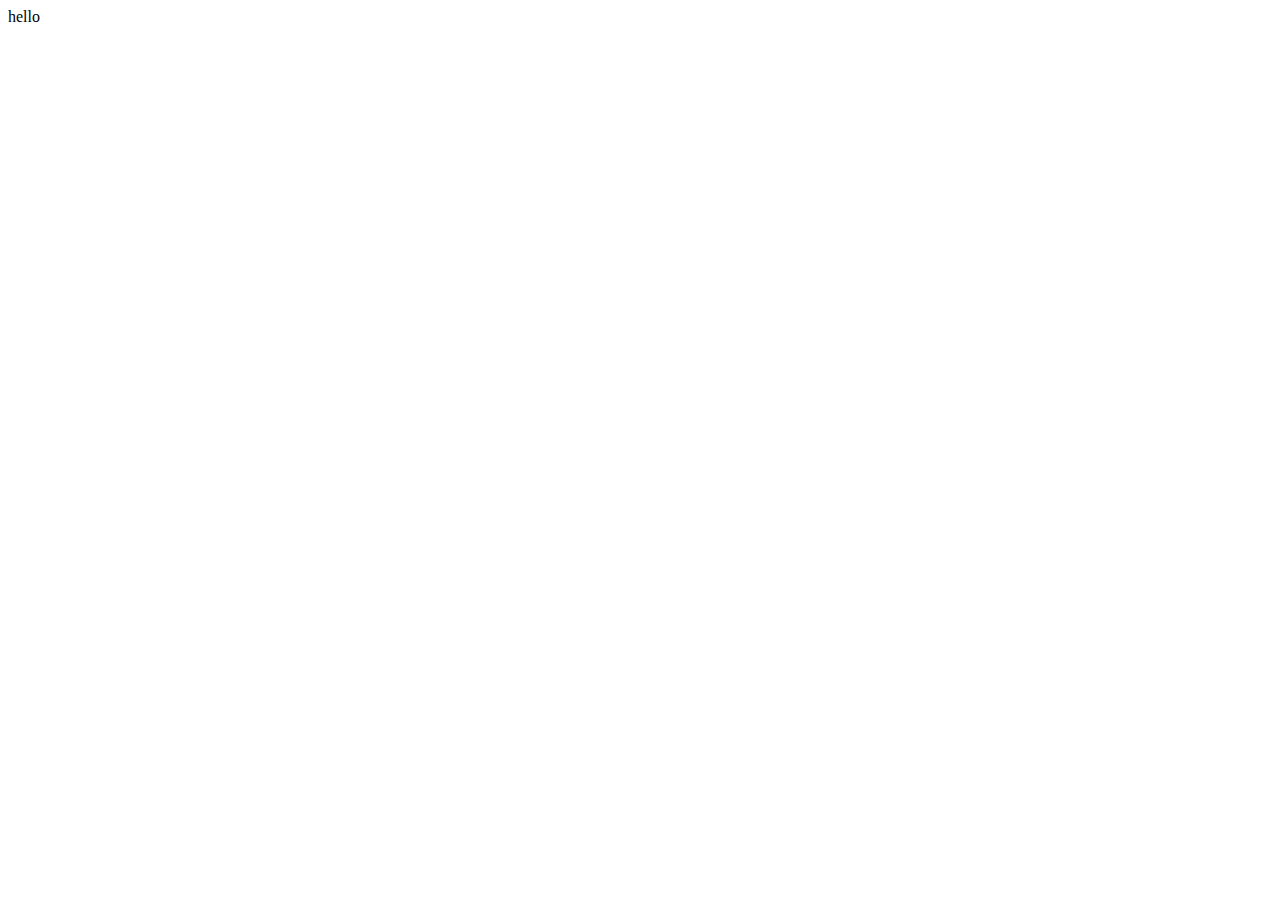
==== index.html @ cdc03733 "done" ====
<!DOCTYPE html>
<html lang="en">
<head>
    <meta charset="UTF-8">
    <meta http-equiv="X-UA-Compatible" content="IE=edge">
    <meta name="viewport" content="width=device-width, initial-scale=1.0">
    <title>Document</title>
</head>
<body>
    hello
</body>
</html>
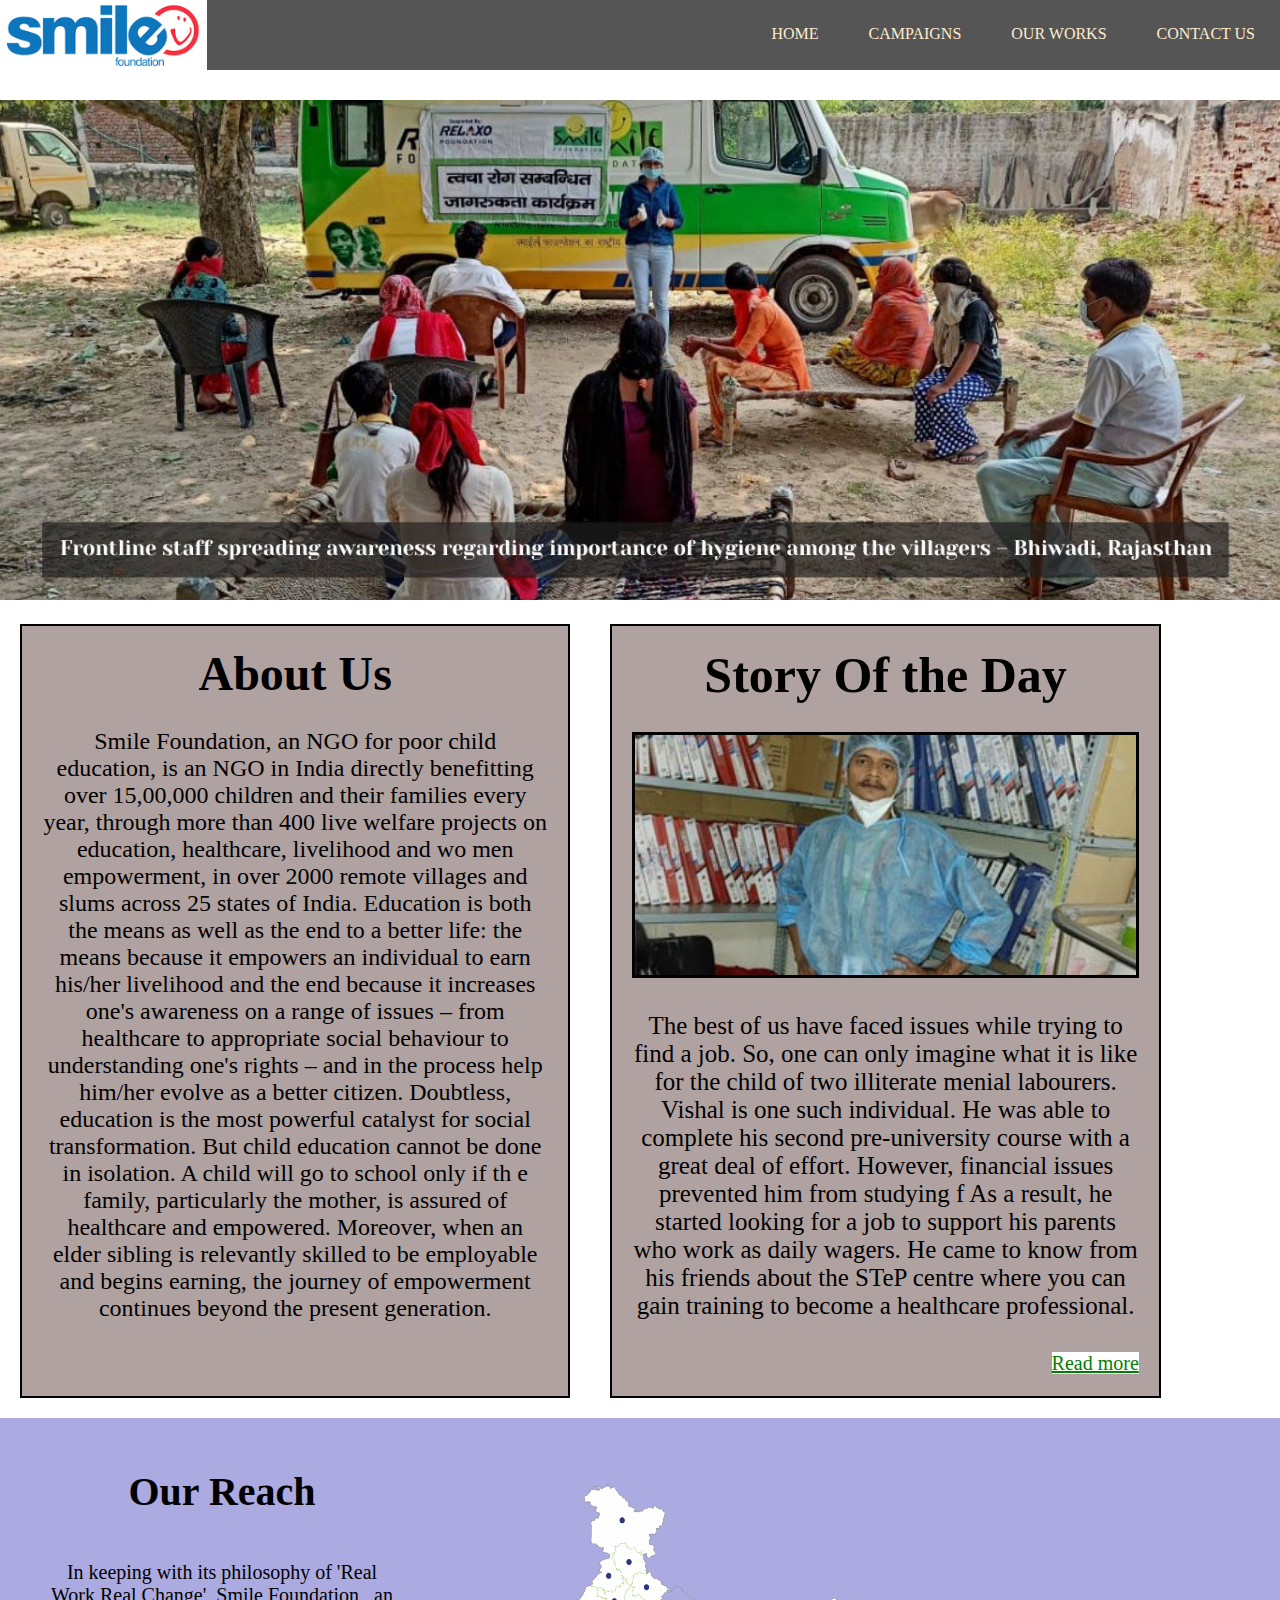
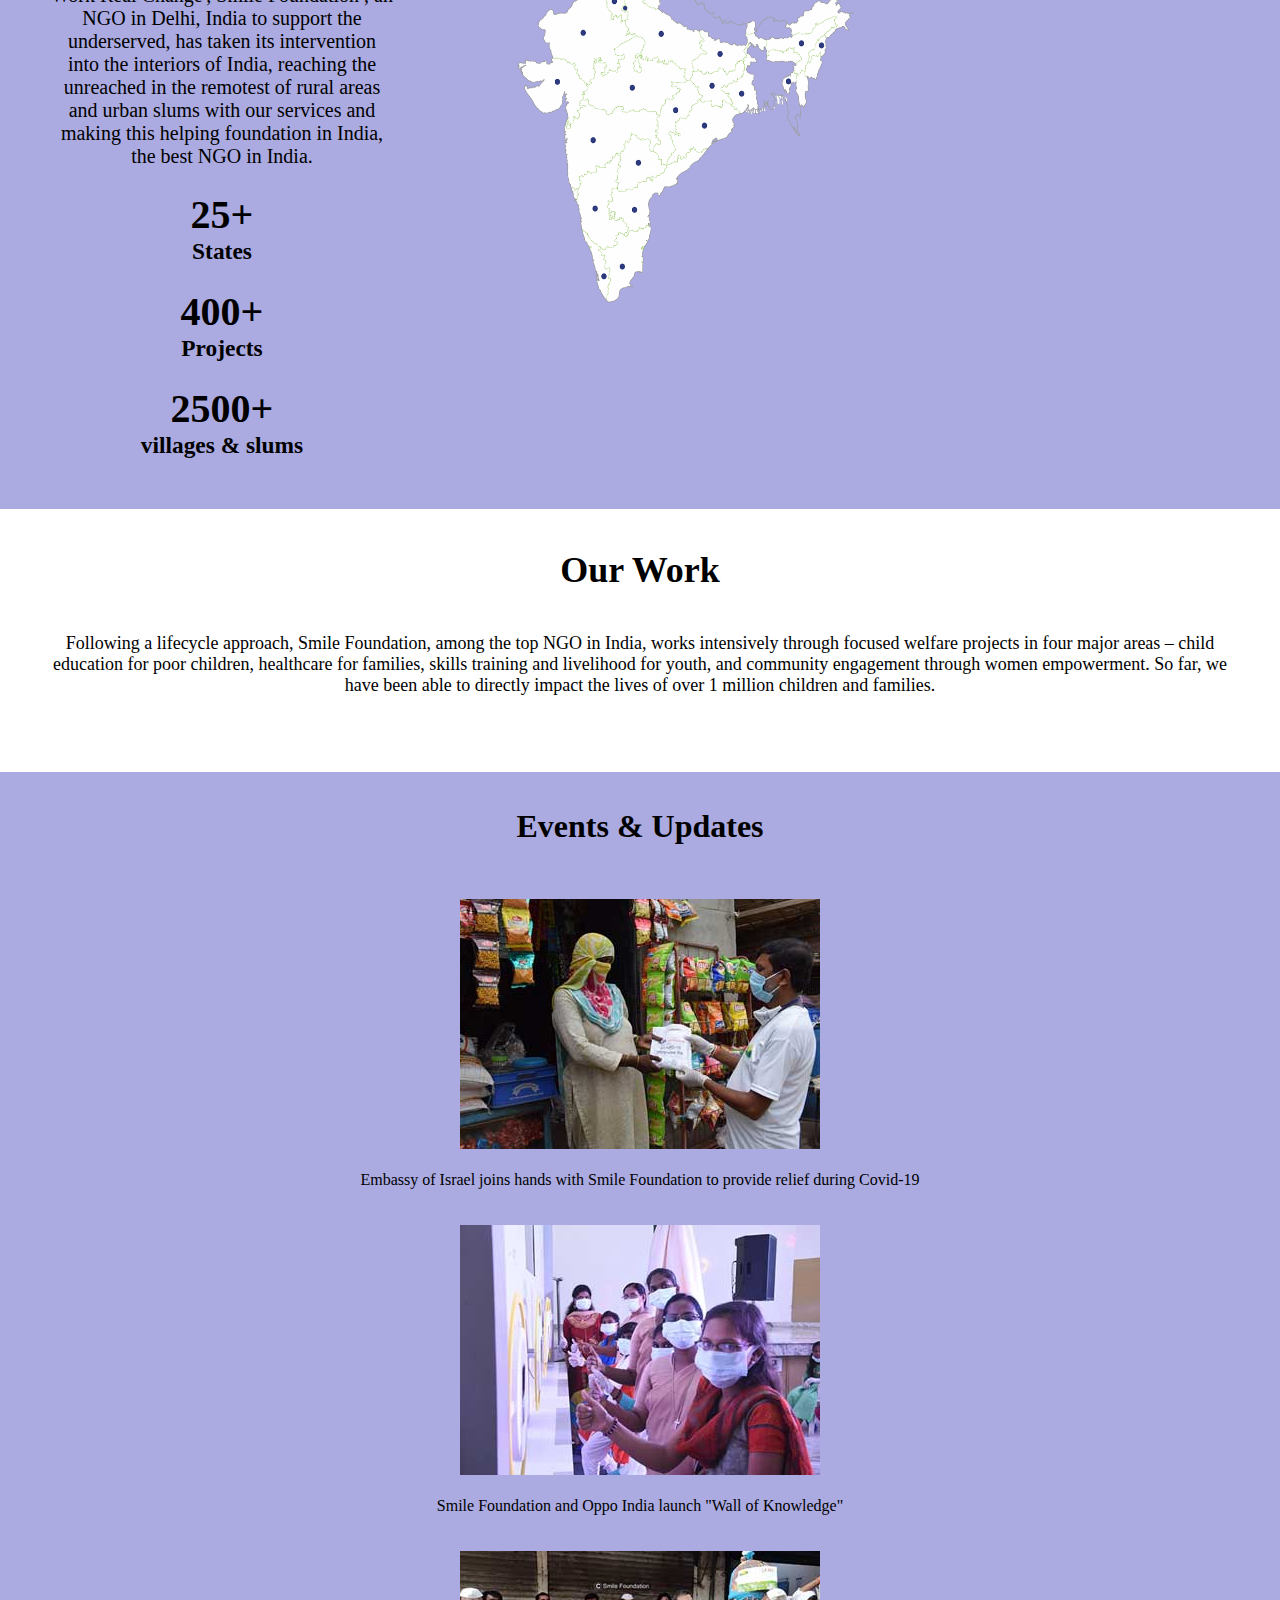
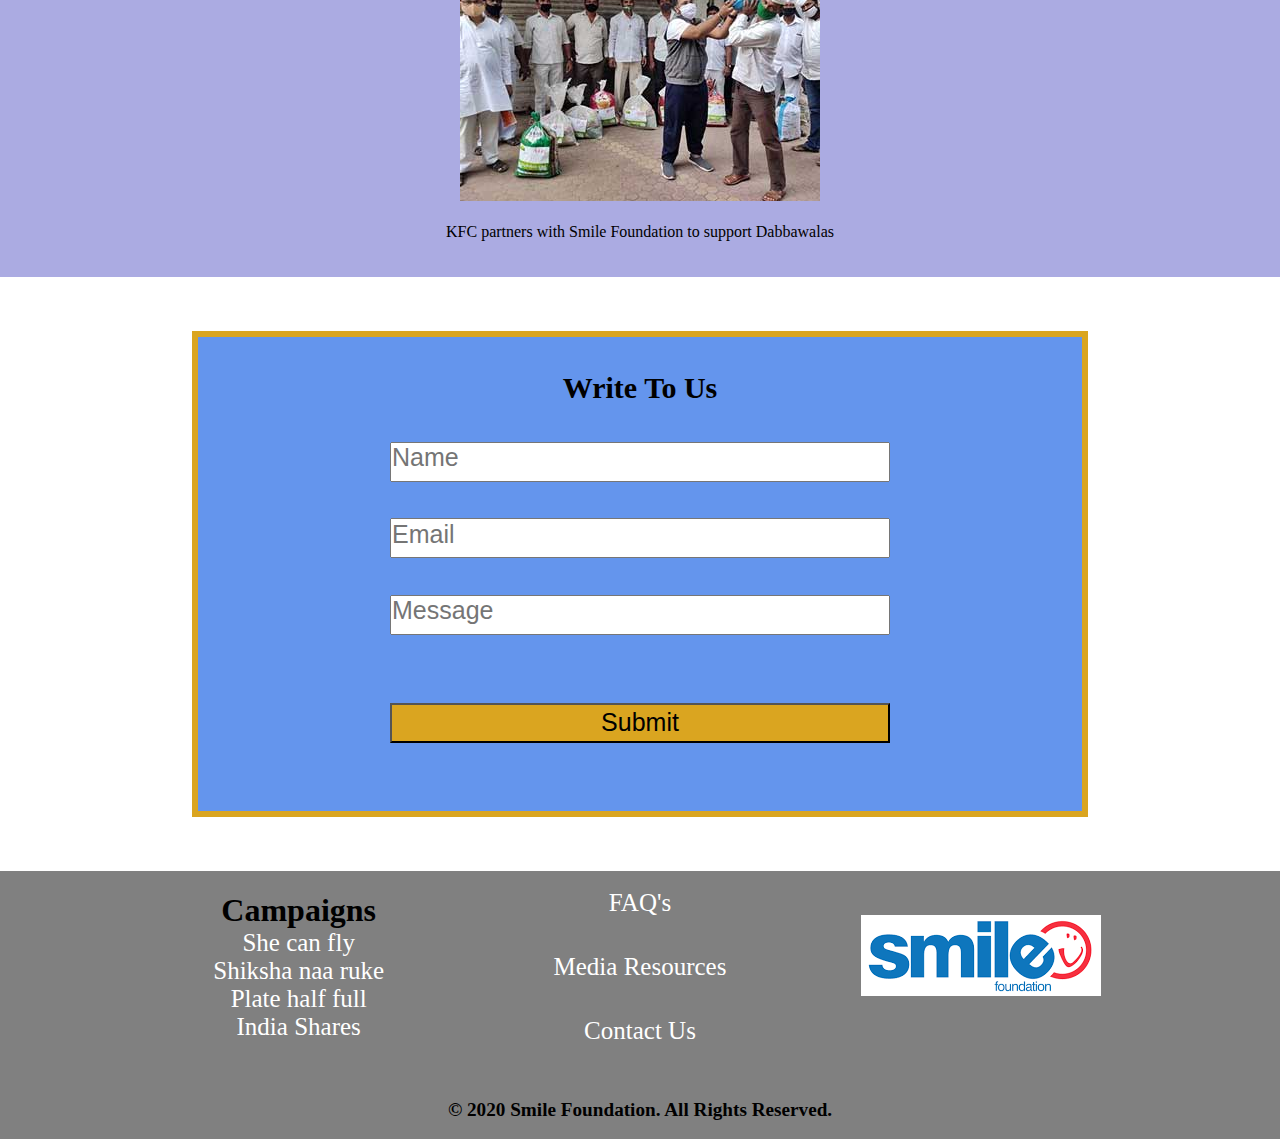
==== commit 8e94b574: "done" ====
--- a/index.html
+++ b/index.html
@@ -4,9 +4,121 @@
     <meta charset="UTF-8">
     <meta http-equiv="X-UA-Compatible" content="IE=edge">
     <meta name="viewport" content="width=device-width, initial-scale=1.0">
+    <link rel="stylesheet" type="text/css" href="icss.css">
     <title>Document</title>
 </head>
 <body>
-    hello
+    <div class="headclass">
+<img id="himg" src="img\download.png">
+
+<nav>
+<ul><li><a href="contact.html">CONTACT US</a></li>
+    <li><a href="work.html">OUR WORKS</a></li>
+    <li><a href="camp.html">CAMPAIGNS</a></li>
+    <li><a href="#">HOME</a></li>
+   
+    
+    
+</ul>
+</nav>
+</div>  
+<div class="fimg"><img id="fea" src="img\fimg.jpg" alt="help"></div>
+
+<div class="abtmain">
+    <div class="abt abt1">
+    <h1>About Us</h1><br>
+    Smile Foundation, an NGO for poor child education, is an NGO in India directly
+     benefitting over 15,00,000 children and their families every year, through
+      more than 400 live welfare projects on education, healthcare, livelihood and wo
+men empowerment, in over 2000 remote villages and slums across 25 states of India.
+Education is both the means as well as the end to a better life: the means
+ because it empowers an individual to earn his/her livelihood and the end because it increases one's awareness on a range of issues – from healthcare to appropriate social behaviour to understanding one's rights – and in the process help him/her evolve as a better citizen.
+Doubtless, education is the most powerful catalyst for social transformation. 
+But child education cannot be done in isolation. A child will go to school only if th
+e family, particularly the mother, is assured of healthcare and empowered. 
+Moreover, when an elder sibling is relevantly skilled to be employable and begins
+ earning, the journey of empowerment continues beyond the present generation.
+</div>
+
+<div class="abt abt2">
+    <h1>Story Of the Day</h1><br>
+    <img src="img\story-of-the-day.jpg" alt="photo"><br><br>
+    The best of us have faced issues while trying to find a job. So, one 
+    can only imagine what it is like for the child of two illiterate menial labourers.
+    Vishal is one such individual. He was able to complete his second pre-university course with a great deal of effort. However, financial issues prevented him from studying f
+     As a result, he started looking for a job to support his parents who work as daily wagers.
+     He came to know from his friends about the STeP centre where you can gain training to become a healthcare professional.
+    <br><br><div id="rm"><a href="rm.html">Read more</a></div>
+</div>
+</div>
+
+
+<div class="reachmain">
+<div class="reach"><h1>Our Reach</h1><br><br>
+    In keeping with its philosophy of 'Real Work Real Change', Smile Foundation , an NGO
+     in Delhi, India to support the underserved, has taken its intervention into the 
+     interiors of India, reaching the unreached in the remotest of rural areas and urban 
+     slums with our services and making this helping foundation in India, the best NGO in
+      India.
+      <br><br>
+     <h1>25+</h1> <h3>States</h3><br>
+        <h1>400+</h1> <h3>Projects</h3><br>
+        <h1>2500+ </h1><h3>villages & slums</h3></div>
+      
+<div class="map"><img src="img\map-2018.png" alt="map"></div>
+
+</div>
+<div class="work">
+<h1> Our Work </h1><br><br>
+Following a lifecycle approach, Smile Foundation, among the top 
+NGO in India, works intensively through focused welfare projects in four 
+major areas – child education for poor children, healthcare for families, skills
+ training and livelihood for youth, and community engagement through women empowerment.
+So far, we have been able to directly impact the lives of over 1 million children 
+and families.</div><br><br>
+
+<div class="events"><br><br>
+    <h1>Events & Updates</h1><br><br><br>
+    <div class="inevents">
+        <div><img src="img\1.jpg" alt="aa"><br> <br> Embassy of Israel joins hands with Smile Foundation to provide relief during Covid-19 <br><br><br></div>
+      <div><img src="img\2.jpg" alt="aa"><br><br> Smile Foundation and Oppo India launch "Wall of Knowledge"<br><br><br></div>
+       <br><br> <div><img src="img\3.jpg" alt="aa"><br><br> KFC partners with Smile Foundation to support Dabbawalas</div>
+    </div><br><br>
+</div>
+<br><br><br>
+
+<div class="form"><br>
+<form>
+    <b> Write To Us</b><br>
+    <label id="fe" > <br><input type="text" placeholder="Name"></label><br>
+    <label id="fe"> <br><input type="email" placeholder="Email"></label><br>
+    <label id="fe"> <br><input type="text" placeholder="Message"></label><br><br><br>
+    <label id="fe"><input type="submit"></label><br><br><br>
+
+
+</form>
+
+</div>
+<br><br><br>
+<div class="mainlast">
+<div class="last">
+    <div class="last1"><ul><br>
+        <h1>Campaigns</h1> 
+        <li>She can fly</li>
+        <li>Shiksha naa ruke</li>
+        <li>Plate half full</li>
+        <li>India Shares</li>
+    </ul></div><br><br>
+    <div class="last1"><ul><br>
+        <li>FAQ's</li><br><br>
+        <li>Media Resources</li><br><br>
+        <li>Contact Us</li> </ul></div><br><br><br>
+   
+    <div class="last1"><img src="img\download.png" alt=""></div>
+</div>
+<br><br><br>
+<center>© 2020 Smile Foundation. All Rights Reserved.</center><br> </div>
+
+
 </body>
 </html>--- a/icss.css
+++ b/icss.css
@@ -0,0 +1,249 @@
+*{
+    padding: 0px;
+    margin: 0px;
+    box-sizing: border-box;
+}
+.headclass{
+    background-color: #555555;
+    width: 100%;
+    height: 70px;
+}
+#himg{
+    float: left;
+    width: auto;
+    height: 70px;
+}
+.headclass ul{
+    margin: 0px;
+    padding: 0px;
+    list-style-type: none;
+}
+.headclass li{
+    float: right;
+
+}
+.headclass li a{
+    display: block;
+    color: blanchedalmond;
+    text-decoration: none;
+    padding: 25px;
+}
+li a:hover{
+    background-color: #111;
+}
+
+.fimg{
+    width: 100%;
+    margin-top: 30px;
+    text-align: center;
+}
+
+.abtmain{
+    display: flex;
+    flex-wrap: wrap;
+    text-align: center;
+}
+.abt{
+    text-align: center;
+
+    height: auto;
+    color: black;
+    margin: 20px;
+    background-color:#b1a2a2;
+    border:2px solid black;
+    padding: 20px;
+    font-size: 18px;
+}
+.abt h1{
+    text-align: center;
+}
+
+#rm{
+    display: block;
+text-align: right;
+}
+#rm a{
+    background-color: white;
+    color: green;
+    font-size: 20px;
+}
+
+.reachmain{
+    display: flex;
+    flex-wrap: wrap;
+    
+    text-align: center;
+    background-color: rgb(171, 171, 226);
+    
+}
+.reach{
+    height: auto;
+    color: black;
+    margin: 30px;
+    padding: 20px;
+    font-size: 20px;
+}
+
+.work{
+    font-size: 18px;
+    margin: 20px;
+    padding: 20px;
+    text-align: center;
+}
+.events{
+    text-align: center;
+    background-color: rgb(171, 171, 226);
+}
+
+.inevents{
+    display: flex;
+    flex-wrap: wrap;
+
+}
+.form{
+    width: 70%;
+    margin: auto;
+    text-align: center;
+    font-size: 30px;
+    background-color: cornflowerblue;
+    border: 6px solid goldenrod;
+}
+input{
+    height: 40px;
+}
+::placeholder{
+    font-size: 25px;
+}
+input[type=submit]{
+    font-size: 25px;
+    background-color: goldenrod;
+}
+
+.last{
+    display: flex;
+    flex-wrap: wrap;
+    width: 80%;
+    margin: auto;
+    
+}
+.last1{
+    text-align: center;
+
+}
+.last1 li{
+    list-style-type: none;
+    color: white;
+    font-size: 25px;
+}
+.mainlast{
+    background-color: gray;
+}
+center{
+    font-size: larger;
+    font-weight: bold;
+}
+
+@media screen and (min-width: 769px ) {
+    .abt{
+        width: 47%;
+    }
+    #fea{
+        width: 100%;
+    }
+    .reach{
+        width: 43%;
+    }
+    .inevents div{
+        margin: auto;
+        width: 25%;
+    }
+    .reachmain img{
+        margin: 50px;
+        height: 450px;
+        width: 100%;
+    }
+    .abt img{
+        width: 100%;
+        
+    }
+    .abt1{
+        font-size: 24px;
+    }
+    input{
+        width: 700px;
+    }
+    .last1{
+        width: 33.3%;
+        margin: auto;
+    }
+}
+
+@media screen and (min-width: 768px ) and (max-width: 1400px)
+{
+    .abt2{
+        font-size: 25px;
+    }
+    .abt{
+        width: 43%;
+    }
+    #fea{
+        width: 100%;
+    }
+    .reach{
+        width: 30%;
+    }
+    .inevents div{
+        margin: auto;
+        width: 100%;
+    }
+    .reachmain img{
+        margin: 50px;
+        height: 450px;
+        width: 70%;
+    }
+    .abt img{
+        width: 100%;
+        border: 3px solid black;
+    }
+    input{
+        width: 500px;
+    }
+    .last1{
+        width: 33.3%;
+        margin: auto;
+    }
+    
+}
+
+@media screen and (max-width: 768px )
+{
+    .abt{
+        width: 100%;
+    }
+    #fea{
+        width: 100%;
+    }
+    .inevents div{
+        margin: auto;
+        width: 100%;
+    }
+    .reachmain img{
+        margin: 50px;
+        height: 450px;
+        width: 80%;
+    }
+    .abt img{
+        width: 100%;
+        border: 3px solid black;
+    }
+    input{
+        width: 250px;
+    }
+    .last1{
+        width: 100%;
+        margin: auto;
+    }
+    nav{
+        display: none;
+    }
+}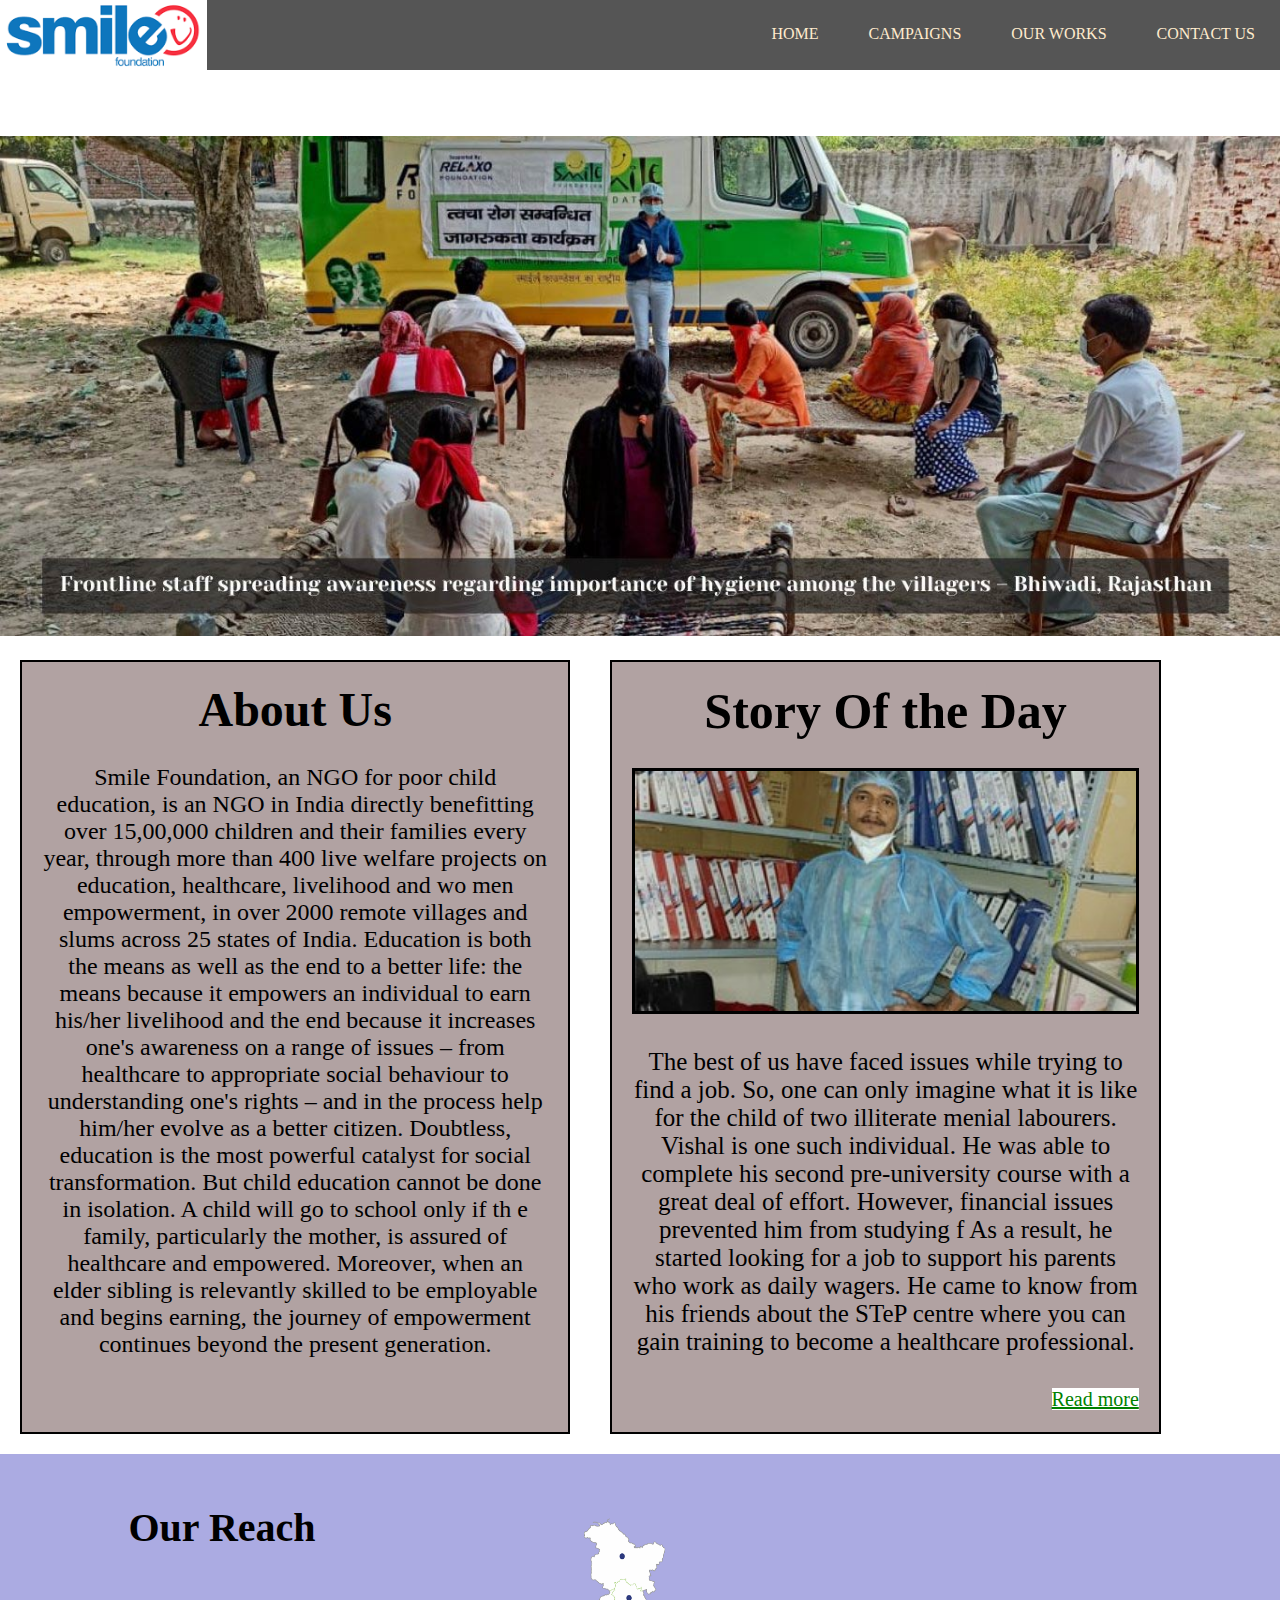
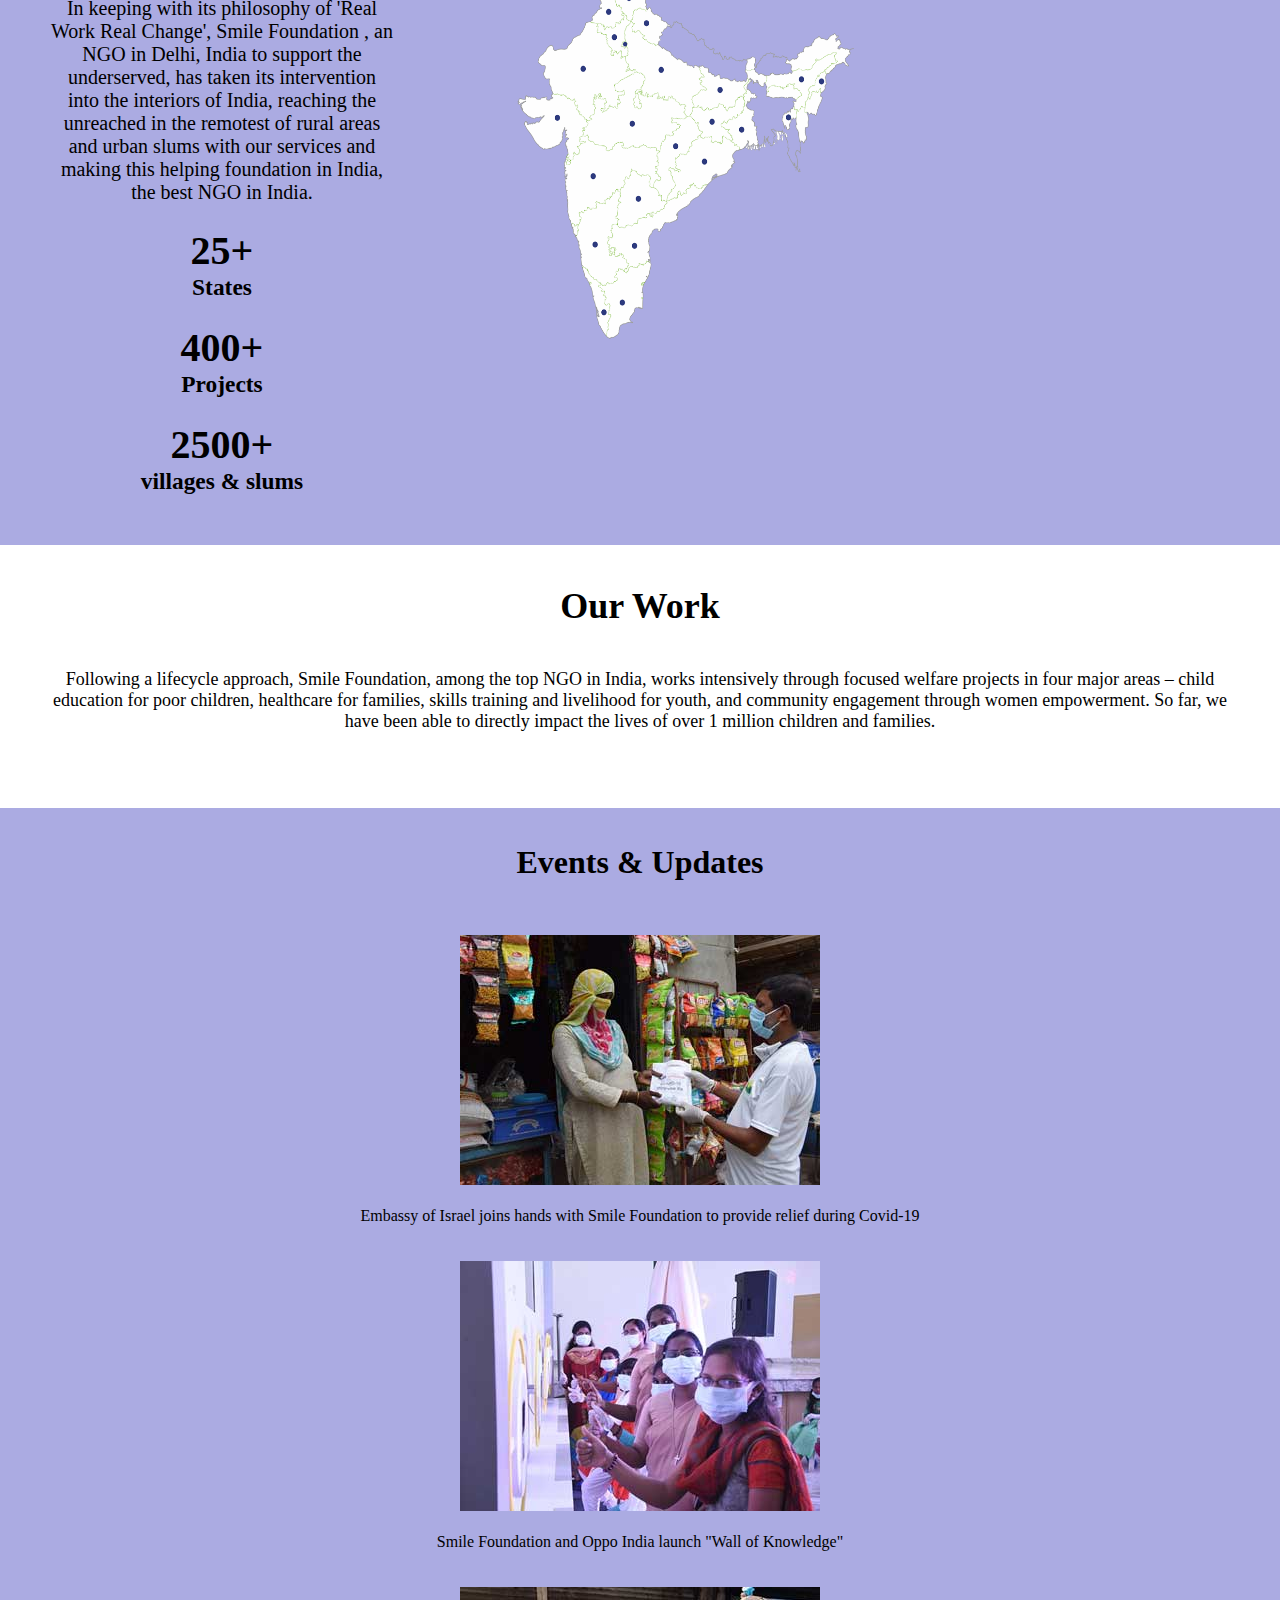
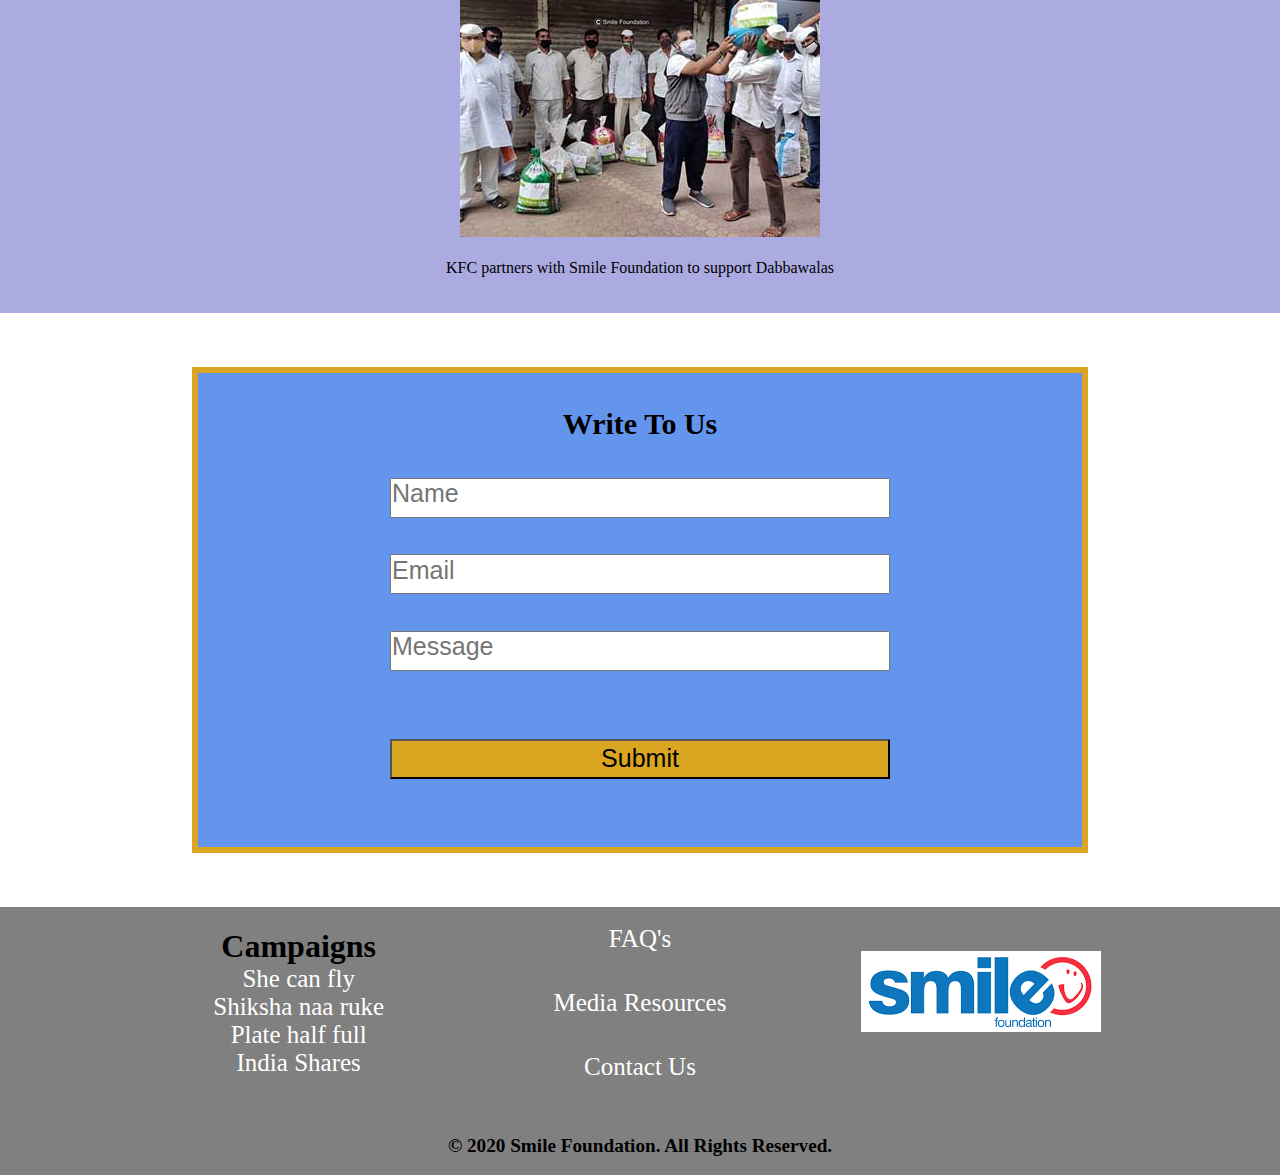
==== commit 6a1aa3ab: "done" ====
--- a/index.html
+++ b/index.html
@@ -10,6 +10,9 @@
 <body>
     <div class="headclass">
 <img id="himg" src="img\download.png">
+    
+
+
 
 <nav>
 <ul><li><a href="contact.html">CONTACT US</a></li>
@@ -21,6 +24,27 @@
     
 </ul>
 </nav>
+
+
+
+</div>
+<br><br>
+<div class="small">
+    <ul><br>
+        <li><a href="#">HOME</a></li><br>
+        <li><a href="camp.html">CAMPAIGNS</a></li><br>
+        <li><a href="work.html">OUR WORKS</a></li><br>
+        <li><a href="contact.html">CONTACT US</a></li><br>
+       
+        
+        
+       
+        
+        
+    </ul>
+
+
+
 </div>  
 <div class="fimg"><img id="fea" src="img\fimg.jpg" alt="help"></div>
 
@@ -119,6 +143,5 @@
 <br><br><br>
 <center>© 2020 Smile Foundation. All Rights Reserved.</center><br> </div>
 
-
 </body>
 </html>--- a/icss.css
+++ b/icss.css
@@ -176,6 +176,9 @@
         width: 33.3%;
         margin: auto;
     }
+    .small{
+        display: none;
+    }
 }
 
 @media screen and (min-width: 768px ) and (max-width: 1400px)
@@ -212,6 +215,9 @@
         width: 33.3%;
         margin: auto;
     }
+    .small{
+        display: none;
+    }
     
 }
 
@@ -246,4 +252,16 @@
     nav{
         display: none;
     }
+  .small{
+      text-align: center;
+      background: #555555;
+
+  }
+  .small li a{
+      color: bisque;
+      font-size: 18px;
+      text-decoration: none;
+  }
+
+
 }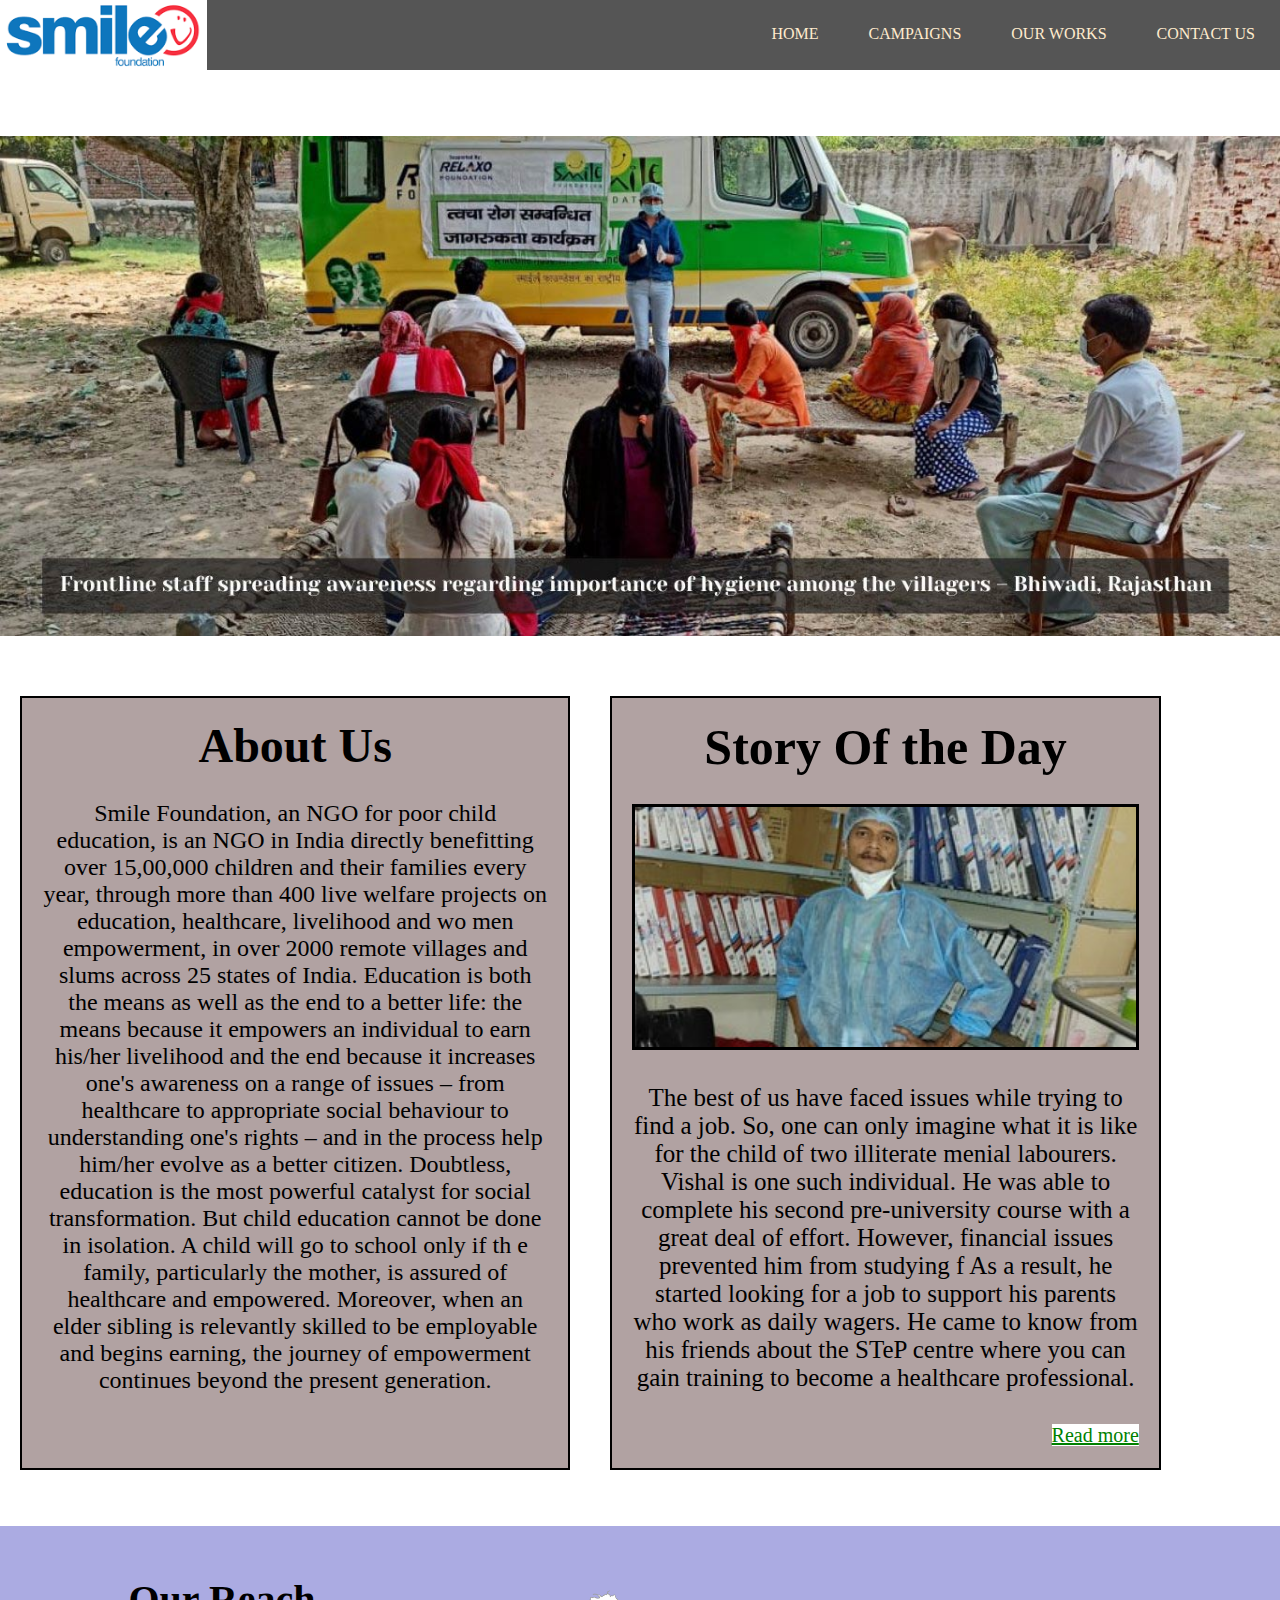
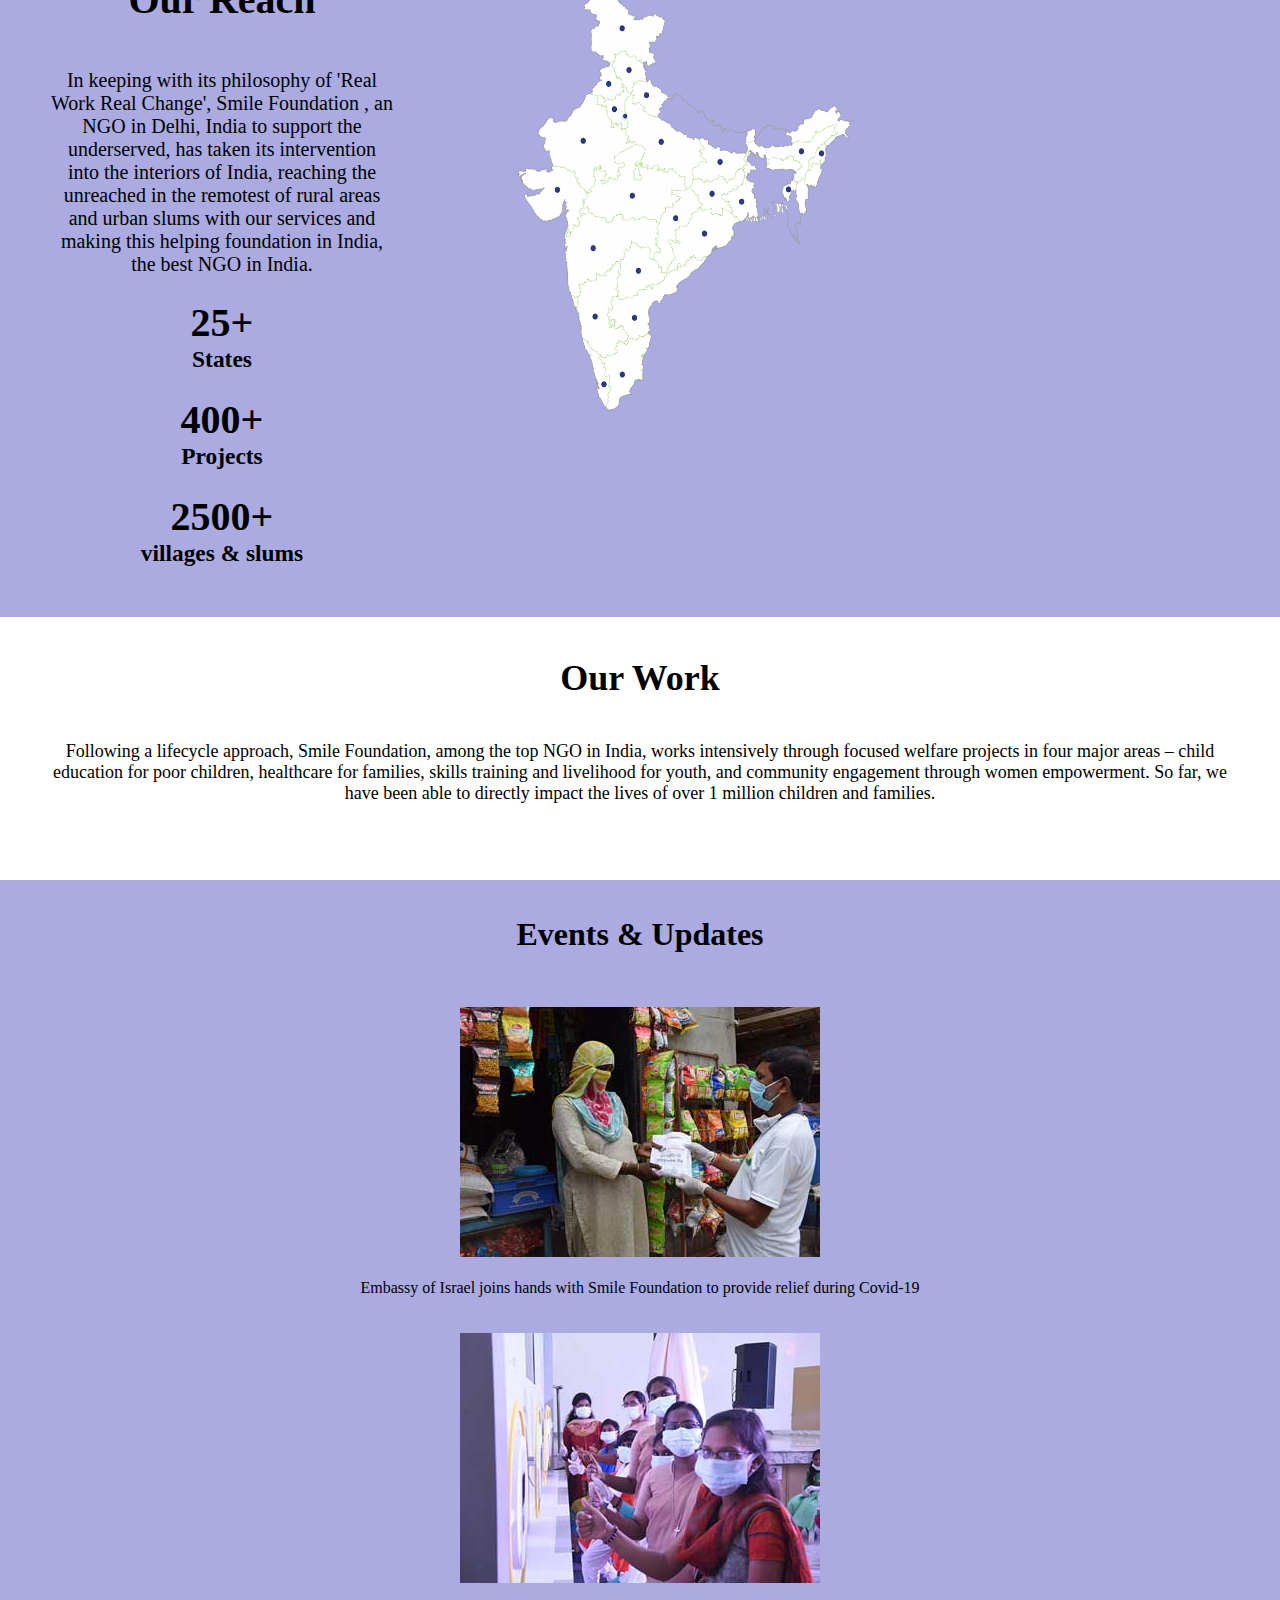
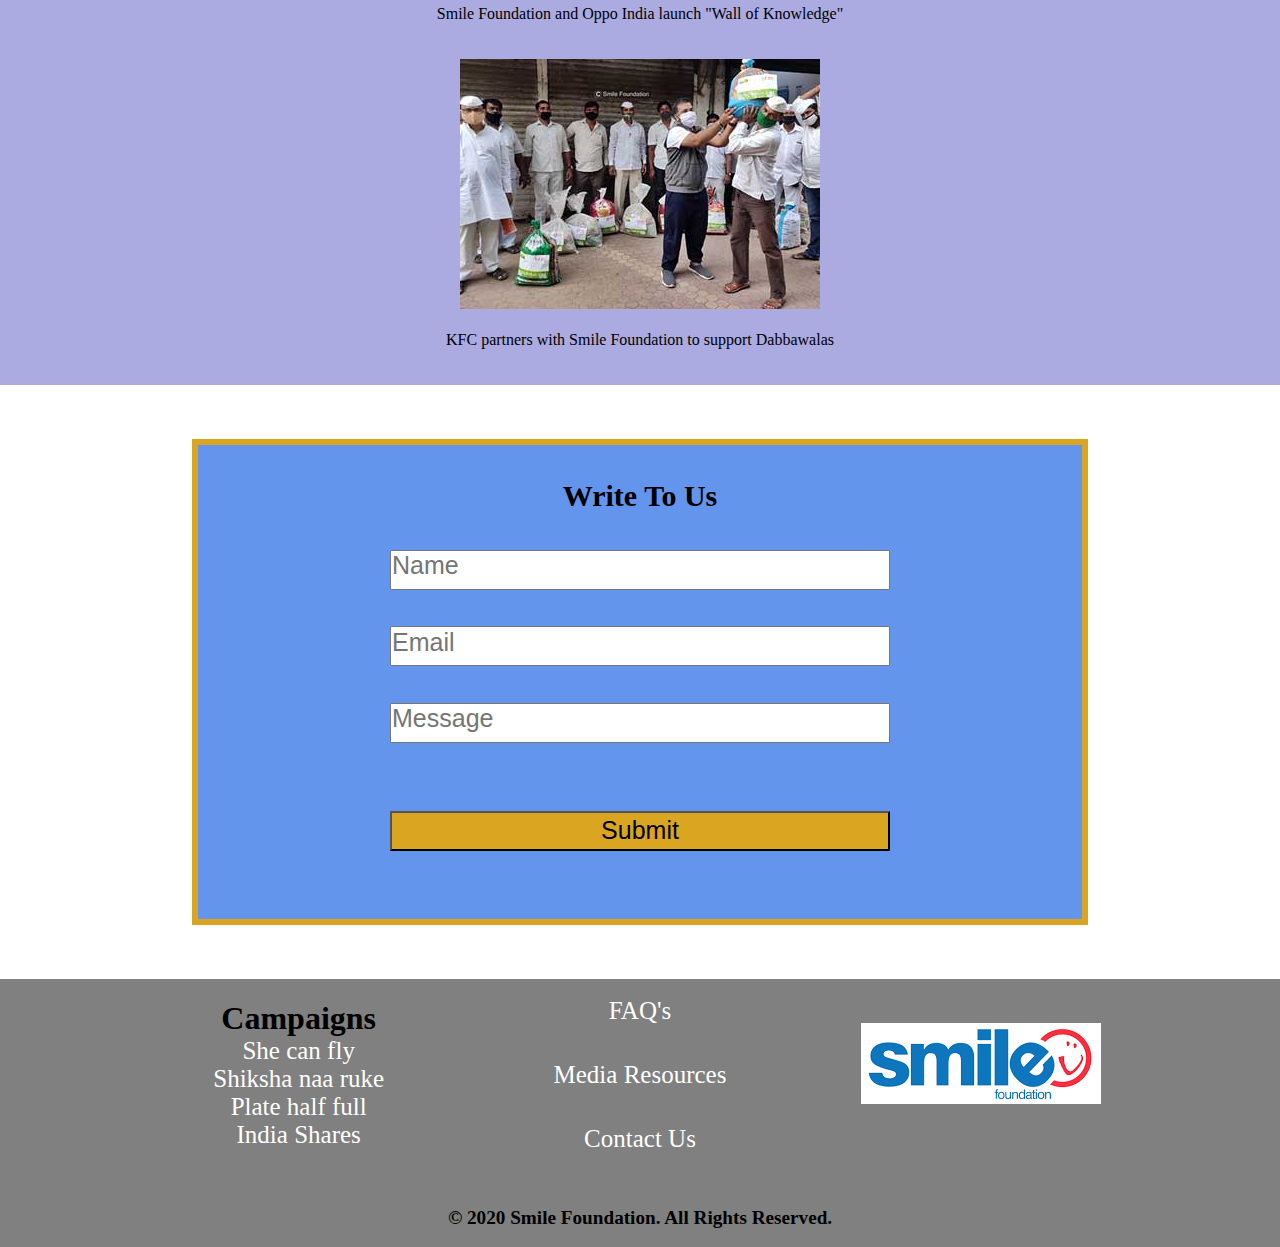
==== commit c2e8ef81: "done" ====
--- a/index.html
+++ b/index.html
@@ -47,7 +47,7 @@
 
 </div>  
 <div class="fimg"><img id="fea" src="img\fimg.jpg" alt="help"></div>
-
+<br><br>
 <div class="abtmain">
     <div class="abt abt1">
     <h1>About Us</h1><br>
@@ -63,7 +63,7 @@
 Moreover, when an elder sibling is relevantly skilled to be employable and begins
  earning, the journey of empowerment continues beyond the present generation.
 </div>
-
+<br><br>
 <div class="abt abt2">
     <h1>Story Of the Day</h1><br>
     <img src="img\story-of-the-day.jpg" alt="photo"><br><br>
@@ -75,7 +75,7 @@
     <br><br><div id="rm"><a href="rm.html">Read more</a></div>
 </div>
 </div>
-
+<br><br>
 
 <div class="reachmain">
 <div class="reach"><h1>Our Reach</h1><br><br>
@@ -134,9 +134,9 @@
         <li>India Shares</li>
     </ul></div><br><br>
     <div class="last1"><ul><br>
-        <li>FAQ's</li><br><br>
-        <li>Media Resources</li><br><br>
-        <li>Contact Us</li> </ul></div><br><br><br>
+        <li><a href="#">FAQ's</a></li><br><br>
+        <li><a href="#">Media Resources</a></li><br><br>
+        <li><a href="#">Contact Us</a></li> </ul></div><br><br><br>
    
     <div class="last1"><img src="img\download.png" alt=""></div>
 </div>
--- a/icss.css
+++ b/icss.css
@@ -130,11 +130,13 @@
     text-align: center;
 
 }
-.last1 li{
+.last1 li, .last1 li a {
     list-style-type: none;
     color: white;
     font-size: 25px;
-}
+    text-decoration: none;
+}
+
 .mainlast{
     background-color: gray;
 }
